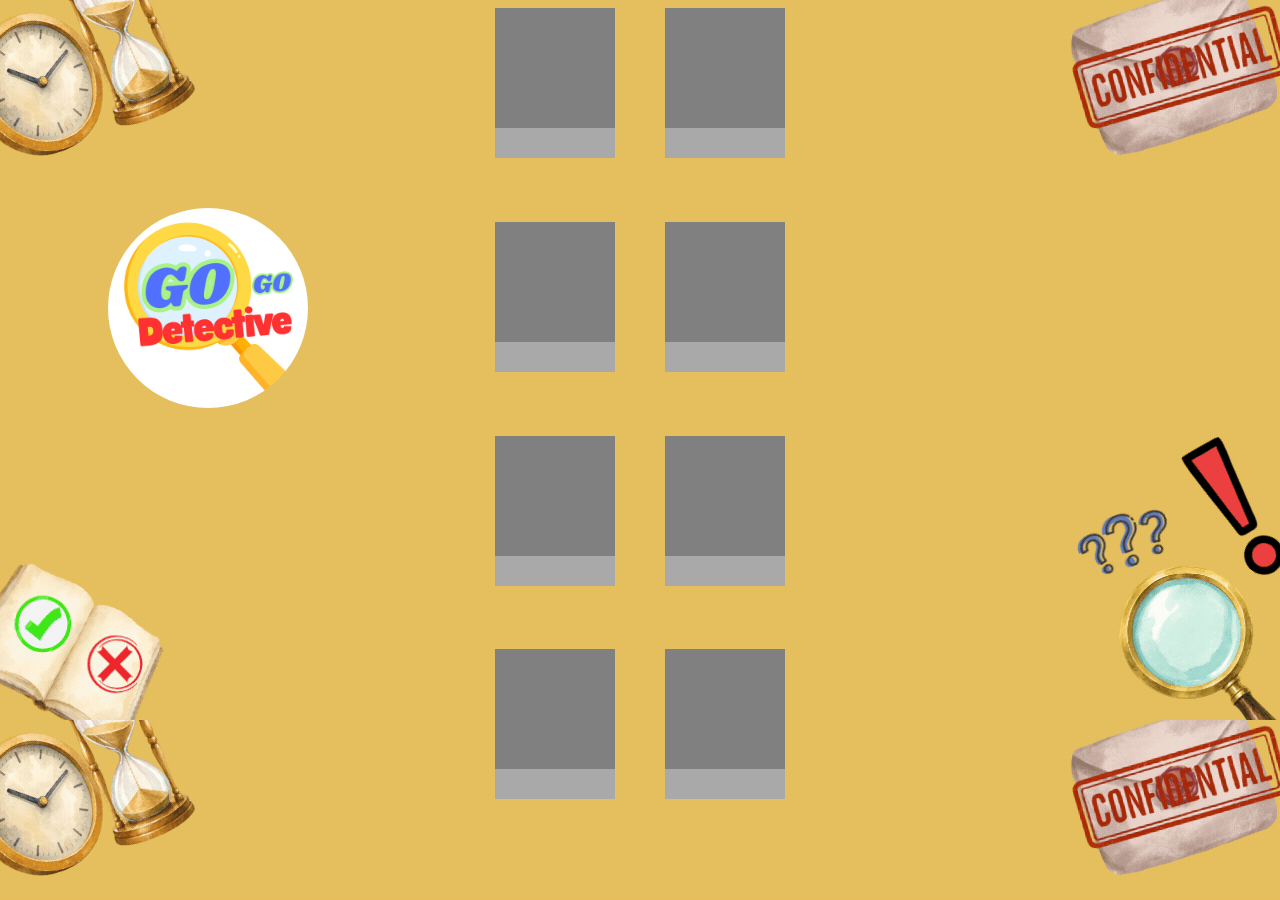
==== index.html @ c569c7f4 "first commit" ====
<html lang="en">

<head>
	<meta charset="UTF-8">
	<meta name="viewport" content="width=device-width, initial-scale=1.0">
	<title>Document</title>
	<style>
		body {
			background-image: url("bg.gif");
		}

		#main {
			display: block;
			justify-content: center;
		}

		#levels {
			display: flex;
			flex-wrap: wrap;
			justify-content: center;
			overflow-y: scroll;
			scrollbar-width: none;
			width: 40%;
			height: 95vh;
			margin-left: 30%;
			margin-right: 20%;
		}

		.card {
			display: block;
			background-color: gray;
			width: 120px;
			height: 150px;
			margin-left: 25px;
			margin-right: 25px;
		}

		.card:hover {
			box-shadow: 0px 0px 5px red;
		}

		.image {
			width: 100%;
			height: 120px;
		}

		.name {
			background-color: darkgray;
			text-align: center;
			width: 100%;
			height: 30px;
		}
		
		.logo img{
			position: fixed;
			width: 200px;
			height: 200px;
			border-radius: 70%;
			margin-top: 200px;
			margin-left: 100px;
		}
	</style>
</head>

<body>
	<div id="main">
		<div class="logo">
			<img src="logo.png" alt="">
		</div>
		<div id="levels">
			<div class="card">
				<a href="levels/1.html">
					<div class="image">

					</div>
					<div class="name">
						<div class="p"></div>
					</div>
				</a>
			</div>

			<div class="card">
				<div class="image"><img src="" alt=""></div>
				<div class="name">
					<div class="p"></div>
				</div>
			</div>
			<div class="card">
				<div class="image"><img src="" alt=""></div>
				<div class="name">
					<div class="p"></div>
				</div>
			</div>
			<div class="card">
				<div class="image"><img src="" alt=""></div>
				<div class="name">
					<div class="p"></div>
				</div>
			</div>
			<div class="card">
				<div class="image"><img src="" alt=""></div>
				<div class="name">
					<div class="p"></div>
				</div>
			</div>
			<div class="card">
				<div class="image"><img src="" alt=""></div>
				<div class="name">
					<div class="p"></div>
				</div>
			</div>
			<div class="card">
				<div class="image"><img src="" alt=""></div>
				<div class="name">
					<div class="p"></div>
				</div>
			</div>
			<div class="card">
				<div class="image"><img src="" alt=""></div>
				<div class="name">
					<div class="p"></div>
				</div>
			</div>
		</div>

	</div>
</body>

</html>
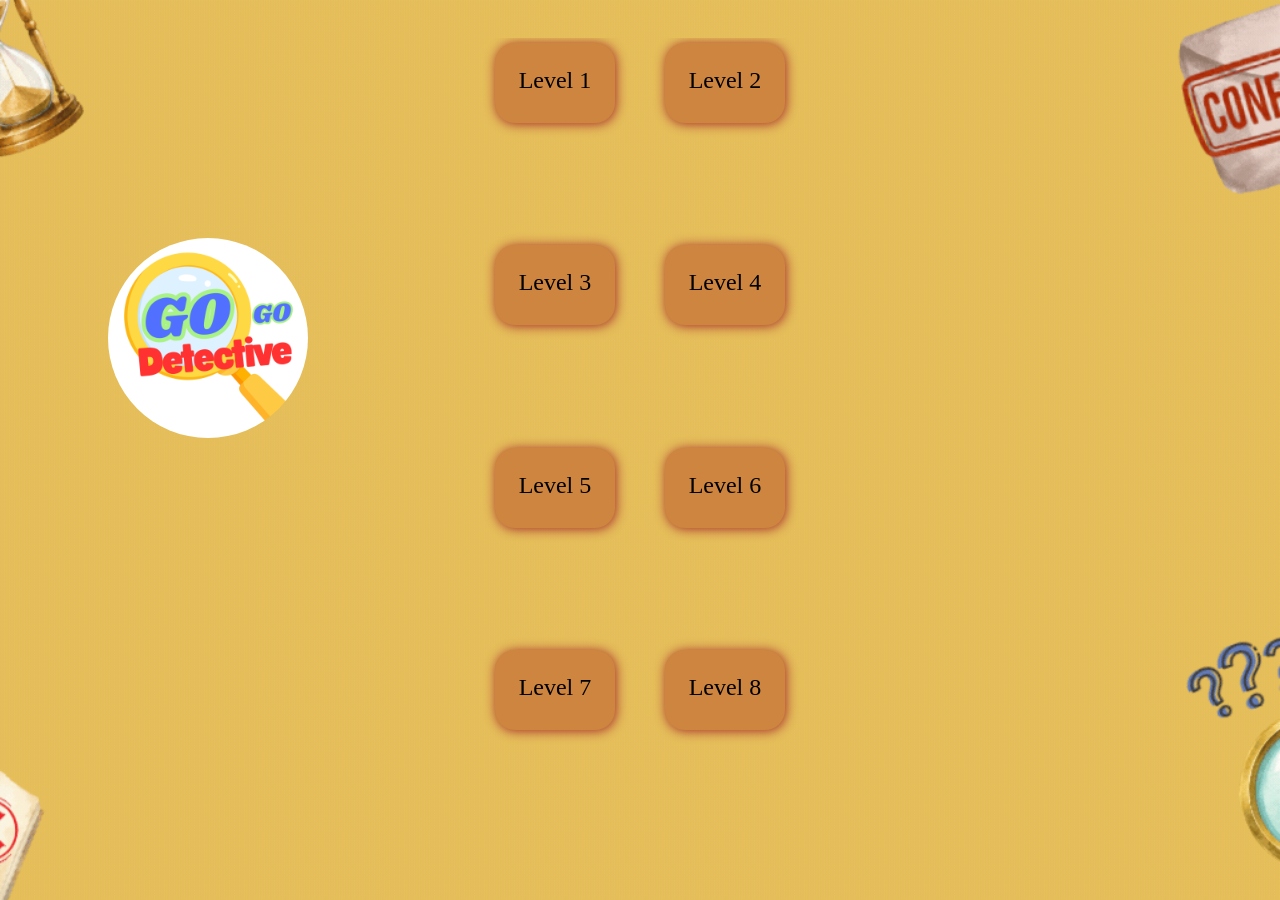
==== commit 983e1718: "Cleaned up code" ====
--- a/index.html
+++ b/index.html
@@ -4,126 +4,60 @@
 	<meta charset="UTF-8">
 	<meta name="viewport" content="width=device-width, initial-scale=1.0">
 	<title>Document</title>
-	<style>
-		body {
-			background-image: url("bg.gif");
-		}
-
-		#main {
-			display: block;
-			justify-content: center;
-		}
-
-		#levels {
-			display: flex;
-			flex-wrap: wrap;
-			justify-content: center;
-			overflow-y: scroll;
-			scrollbar-width: none;
-			width: 40%;
-			height: 95vh;
-			margin-left: 30%;
-			margin-right: 20%;
-		}
-
-		.card {
-			display: block;
-			background-color: gray;
-			width: 120px;
-			height: 150px;
-			margin-left: 25px;
-			margin-right: 25px;
-		}
-
-		.card:hover {
-			box-shadow: 0px 0px 5px red;
-		}
-
-		.image {
-			width: 100%;
-			height: 120px;
-		}
-
-		.name {
-			background-color: darkgray;
-			text-align: center;
-			width: 100%;
-			height: 30px;
-		}
-		
-		.logo img{
-			position: fixed;
-			width: 200px;
-			height: 200px;
-			border-radius: 70%;
-			margin-top: 200px;
-			margin-left: 100px;
-		}
-	</style>
+	<link rel="stylesheet" href="style.css">
 </head>
 
 <body>
 	<div id="main">
 		<div class="logo">
-			<img src="logo.png" alt="">
+			<img src="asset/logo.png" alt="">
 		</div>
 		<div id="levels">
-			<div class="card">
-				<a href="levels/1.html">
-					<div class="image">
+			<a id="lvl1" class="card" href="levels/1.html">
+				<div class="name">
+					<p>Level 1</p>
+				</div>
+			</a>
 
-					</div>
-					<div class="name">
-						<div class="p"></div>
-					</div>
-				</a>
-			</div>
-
-			<div class="card">
-				<div class="image"><img src="" alt=""></div>
+			<a id="lvl2" class="card" href="levels/2.html">
 				<div class="name">
-					<div class="p"></div>
+					<p>Level 2</p>
 				</div>
-			</div>
-			<div class="card">
-				<div class="image"><img src="" alt=""></div>
+			</a>
+			<a id="lvl3" class="card" href="">
 				<div class="name">
-					<div class="p"></div>
+					<p>Level 3</p>
 				</div>
-			</div>
-			<div class="card">
-				<div class="image"><img src="" alt=""></div>
+			</a>
+			<a id="lvl4" class="card" href="">
 				<div class="name">
-					<div class="p"></div>
+					<p>Level 4</p>
 				</div>
-			</div>
-			<div class="card">
-				<div class="image"><img src="" alt=""></div>
+			</a>
+			<a id="lvl5" class="card" href="">
 				<div class="name">
-					<div class="p"></div>
+					<p>Level 5</p>
 				</div>
-			</div>
-			<div class="card">
-				<div class="image"><img src="" alt=""></div>
+			</a>
+			<a id="lvl6" class="card" href="">
 				<div class="name">
-					<div class="p"></div>
+					<p>Level 6</p>
 				</div>
-			</div>
-			<div class="card">
-				<div class="image"><img src="" alt=""></div>
+			</a>
+			<a id="lvl7" class="card" href="">
 				<div class="name">
-					<div class="p"></div>
+					<p>Level 7</p>
 				</div>
-			</div>
-			<div class="card">
-				<div class="image"><img src="" alt=""></div>
+			</a>
+			<a id="lvl8" class="card" href="">
 				<div class="name">
-					<div class="p"></div>
+					<p>Level 8</p>
 				</div>
-			</div>
+			</a>
 		</div>
 
 	</div>
+	<script src="clear.js"></script>
 </body>
 
 </html>
--- a/style.css
+++ b/style.css
@@ -0,0 +1,62 @@
+body {
+	background-image: url("asset/bg.gif");
+	background-position: center;
+	background-attachment: fixed;
+	background-repeat: no-repeat;
+	background-size: cover;
+}
+
+#main {
+	display: block;
+	justify-content: center;
+}
+
+#levels {
+	display: flex;
+	flex-wrap: wrap;
+	justify-content: center;
+	overflow-y: scroll;
+	scrollbar-width: none;
+	width: 40%;
+	height: 90vh;
+	margin-left: 30%;
+	margin-right: 20%;
+	margin-top: 3%;
+}
+
+.card {
+	display: block;
+	background-color: peru;
+	box-shadow: 1px 1px 12px brown;
+	border-radius: 20px;
+	width: 120;
+	height: 80px;
+	margin-left: 25px;
+	margin-right: 25px;
+	margin-top: 5px;
+}
+
+.card:hover {
+	box-shadow: 0px 0px 5px red;
+}
+
+.name {
+	color: black;
+	font-size: x-large;
+	text-align: center;
+	margin-top: auto;
+	margin-bottom: auto;
+}
+
+a {
+	text-decoration: none;
+}
+
+.logo img {
+	position: fixed;
+	width: 200px;
+	height: 200px;
+	border-radius: 70%;
+	margin-top: 200px;
+	margin-left: 100px;
+}
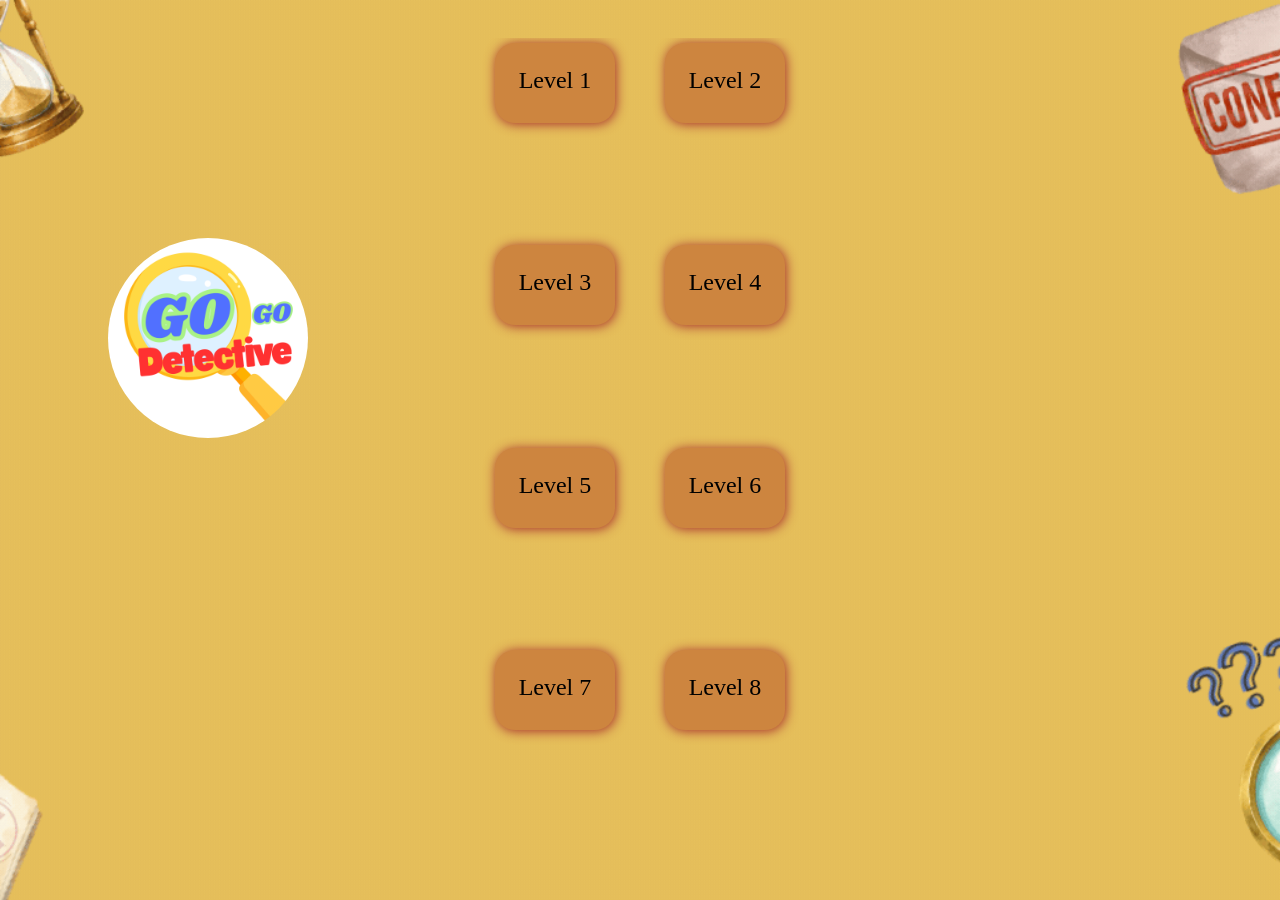
==== commit 58c7bf5f: "added lvl8" ====
--- a/index.html
+++ b/index.html
@@ -49,7 +49,7 @@
 					<p>Level 7</p>
 				</div>
 			</a>
-			<a id="lvl8" class="card" href="">
+			<a id="lvl8" class="card" href="levels/8.html">
 				<div class="name">
 					<p>Level 8</p>
 				</div>
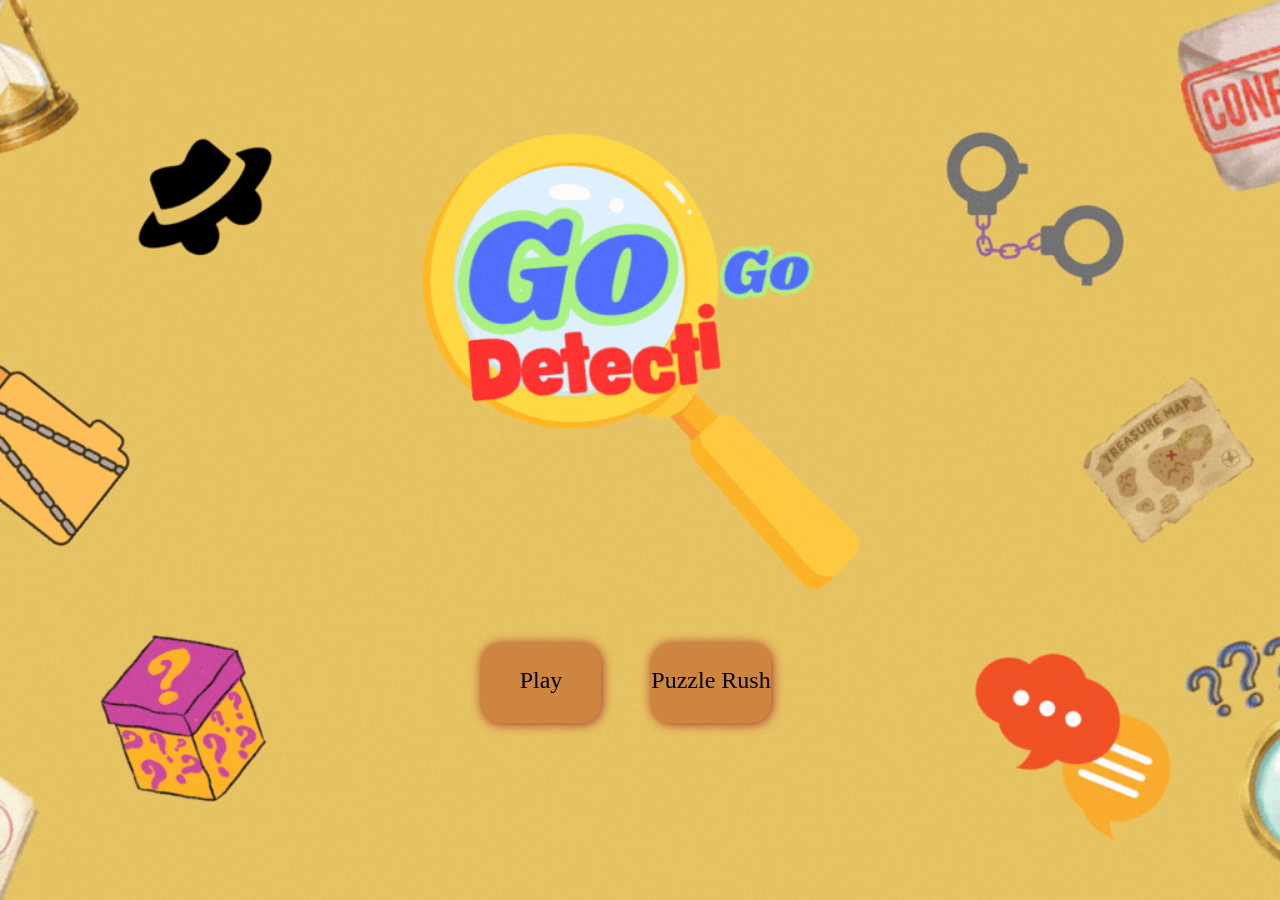
==== commit 131fd020: "intro page" ====
--- a/index.html
+++ b/index.html
@@ -1,63 +1,41 @@
 <html lang="en">
-
 <head>
 	<meta charset="UTF-8">
 	<meta name="viewport" content="width=device-width, initial-scale=1.0">
 	<title>Document</title>
 	<link rel="stylesheet" href="style.css">
+	<style>
+		body {
+			background-image: url("asset/intro.gif");
+			background-attachment: fixed;
+			background-repeat: no-repeat;
+			background-position: center;
+			background-size: cover;
+		}
+		
+		.fixed {
+			width: 30vw;
+			height: 7vh;
+			display: flex;
+			position: fixed;
+			margin-left: 35vw;
+			margin-top: 70vh;
+		}
+	</style>
 </head>
-
 <body>
-	<div id="main">
-		<div class="logo">
-			<img src="asset/logo.png" alt="">
-		</div>
-		<div id="levels">
-			<a id="lvl1" class="card" href="levels/1.html">
-				<div class="name">
-					<p>Level 1</p>
-				</div>
-			</a>
-
-			<a id="lvl2" class="card" href="levels/2.html">
-				<div class="name">
-					<p>Level 2</p>
-				</div>
-			</a>
-			<a id="lvl3" class="card" href="">
-				<div class="name">
-					<p>Level 3</p>
-				</div>
-			</a>
-			<a id="lvl4" class="card" href="">
-				<div class="name">
-					<p>Level 4</p>
-				</div>
-			</a>
-			<a id="lvl5" class="card" href="">
-				<div class="name">
-					<p>Level 5</p>
-				</div>
-			</a>
-			<a id="lvl6" class="card" href="">
-				<div class="name">
-					<p>Level 6</p>
-				</div>
-			</a>
-			<a id="lvl7" class="card" href="">
-				<div class="name">
-					<p>Level 7</p>
-				</div>
-			</a>
-			<a id="lvl8" class="card" href="levels/8.html">
-				<div class="name">
-					<p>Level 8</p>
-				</div>
-			</a>
-		</div>
-
+	<div class="fixed">
+		<a class="card" href="levelselector.html">
+			<div class="name">
+				<p>Play</p>
+			</div>
+		</a>
+		
+		<a href="" class="card">
+			<div class="name">
+				<p>Puzzle Rush</p>
+			</div>
+		</a>
 	</div>
-	<script src="clear.js"></script>
 </body>
-
 </html>
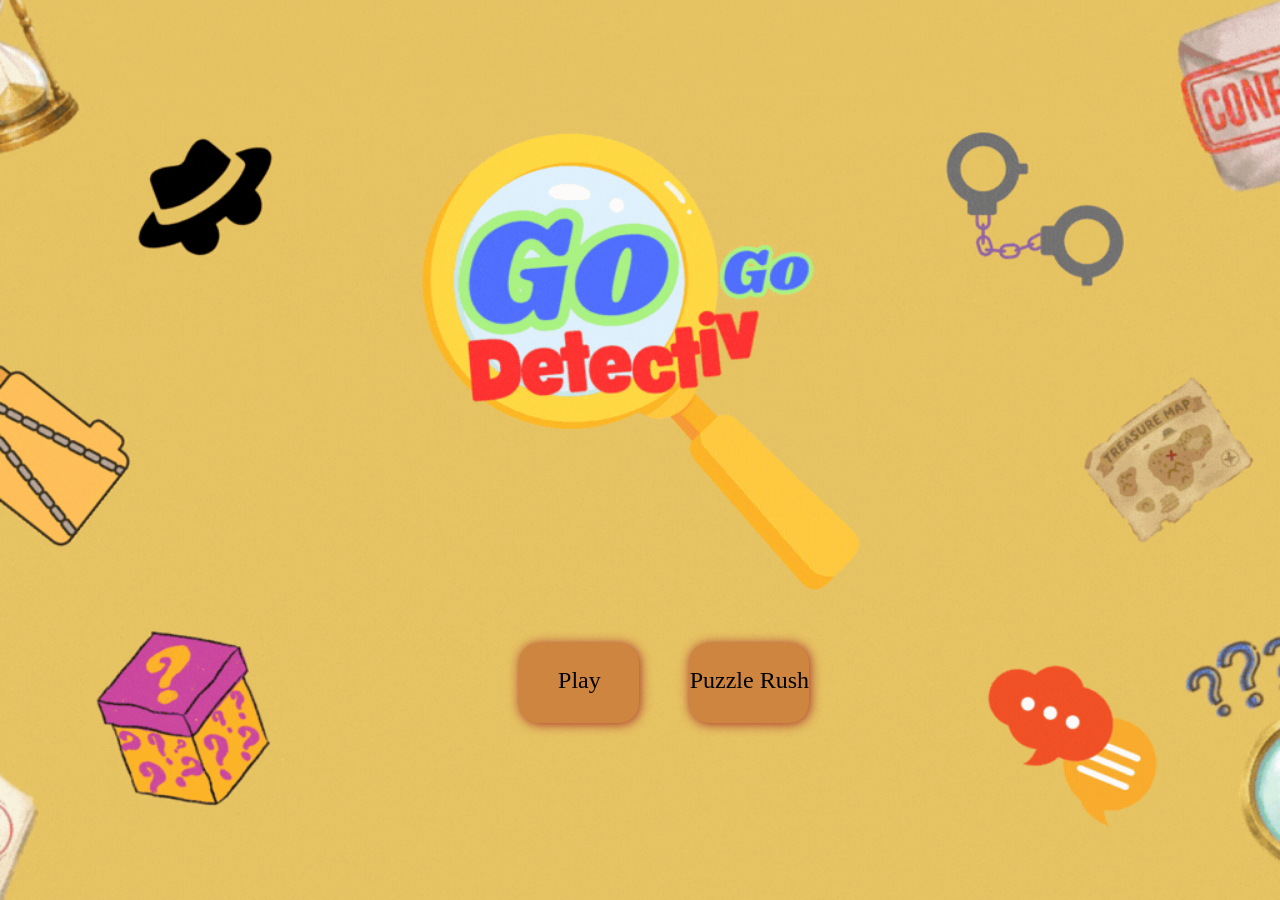
==== commit 727db000: "." ====
--- a/index.html
+++ b/index.html
@@ -4,6 +4,7 @@
 	<meta name="viewport" content="width=device-width, initial-scale=1.0">
 	<title>Document</title>
 	<link rel="stylesheet" href="style.css">
+	<script src="pzrush.js"></script>
 	<style>
 		body {
 			background-image: url("asset/intro.gif");
@@ -18,7 +19,7 @@
 			height: 7vh;
 			display: flex;
 			position: fixed;
-			margin-left: 35vw;
+			margin-left: 38vw;
 			margin-top: 70vh;
 		}
 	</style>
@@ -31,7 +32,7 @@
 			</div>
 		</a>
 		
-		<a href="" class="card">
+		<a id="pzrush" class="card" onclick="startPuzzleRush()">
 			<div class="name">
 				<p>Puzzle Rush</p>
 			</div>
--- a/style.css
+++ b/style.css
@@ -26,10 +26,11 @@
 
 .card {
 	display: block;
+	justify-content: center;
 	background-color: peru;
 	box-shadow: 1px 1px 12px brown;
 	border-radius: 20px;
-	width: 120;
+	width: 120px;
 	height: 80px;
 	margin-left: 25px;
 	margin-right: 25px;
@@ -52,11 +53,18 @@
 	text-decoration: none;
 }
 
+.logo {
+	position: fixed;
+	margin-top: 120px;
+	margin-left: 100px;
+}
+
 .logo img {
-	position: fixed;
 	width: 200px;
 	height: 200px;
 	border-radius: 70%;
-	margin-top: 200px;
-	margin-left: 100px;
+}
+
+#back {
+	display: flex;
 }
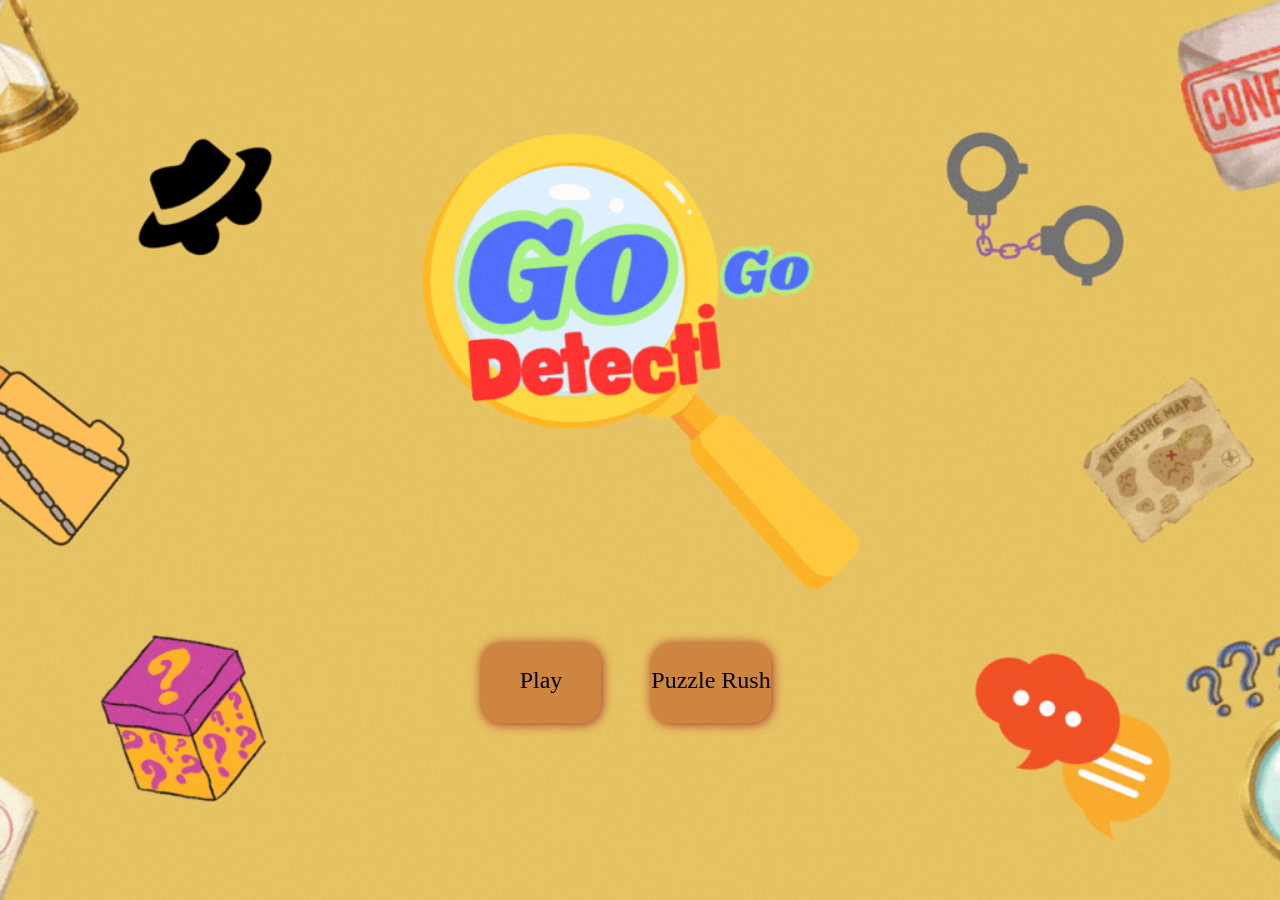
==== commit 62bb1af4: "." ====
--- a/index.html
+++ b/index.html
@@ -4,7 +4,6 @@
 	<meta name="viewport" content="width=device-width, initial-scale=1.0">
 	<title>Document</title>
 	<link rel="stylesheet" href="style.css">
-	<script src="pzrush.js"></script>
 	<style>
 		body {
 			background-image: url("asset/intro.gif");
@@ -19,7 +18,7 @@
 			height: 7vh;
 			display: flex;
 			position: fixed;
-			margin-left: 38vw;
+			margin-left: 35vw;
 			margin-top: 70vh;
 		}
 	</style>
@@ -32,7 +31,7 @@
 			</div>
 		</a>
 		
-		<a id="pzrush" class="card" onclick="startPuzzleRush()">
+		<a href="" class="card">
 			<div class="name">
 				<p>Puzzle Rush</p>
 			</div>
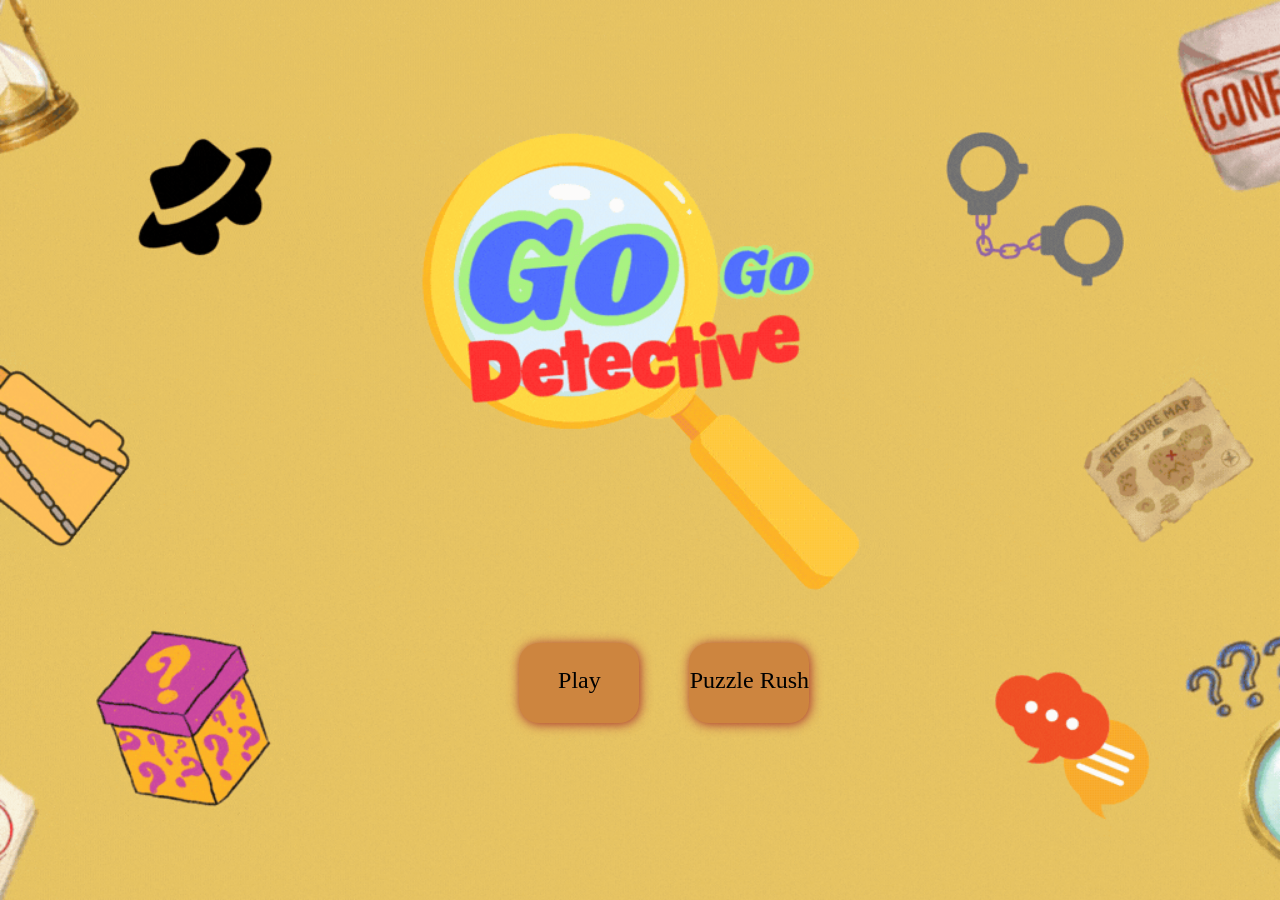
==== commit 3e225d3e: "added levels" ====
--- a/index.html
+++ b/index.html
@@ -18,7 +18,7 @@
 			height: 7vh;
 			display: flex;
 			position: fixed;
-			margin-left: 35vw;
+			margin-left: 38vw;
 			margin-top: 70vh;
 		}
 	</style>
